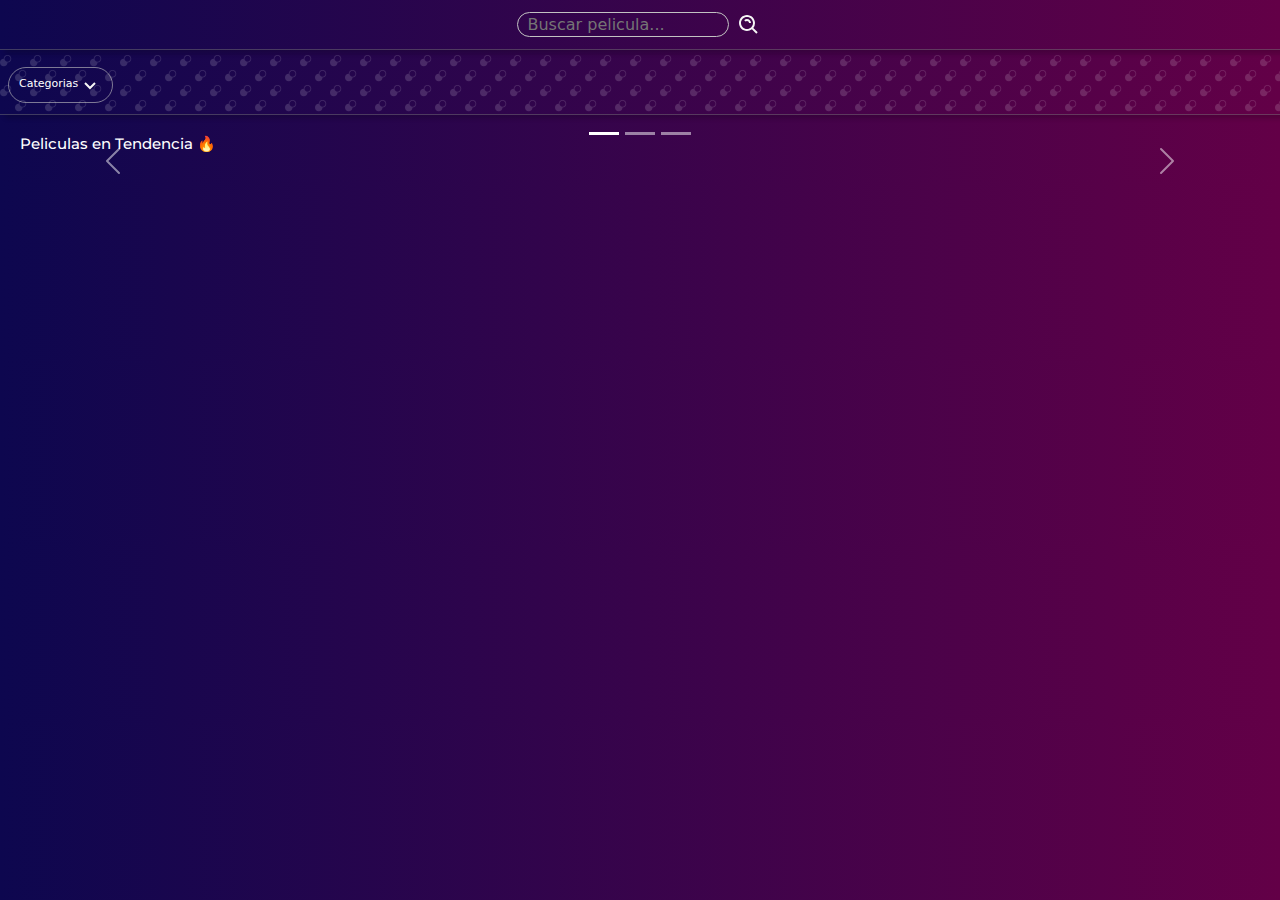
==== index.html @ f1b3bf7d "Inicio" ====
<!DOCTYPE html>
<html lang="en">
<head>
    <meta charset="UTF-8">
    <meta name="viewport" content="width=device-width, initial-scale=1.0">
    <title>Document</title>
    <link rel="stylesheet" href="style.css">

    <!-- Bootstrap -->
    <link href="https://cdn.jsdelivr.net/npm/bootstrap@5.3.3/dist/css/bootstrap.min.css" rel="stylesheet" integrity="sha384-QWTKZyjpPEjISv5WaRU9OFeRpok6YctnYmDr5pNlyT2bRjXh0JMhjY6hW+ALEwIH" crossorigin="anonymous">
</head>
<body>
    <nav>
        <div class="search-img">
            <input type="text" placeholder="Buscar pelicula...">
            <div class="back-img-search">
                <img src="public/search.svg" alt="Buscar">
            </div>
        </div>
    </nav>

    <!-- CATEGORIAS -->
    <section class="categories">
        <div class="dropdown">
            <button>
                Categorias
                <img src="public/arrow.svg" alt="Desplegar menu">
            </button>
            <div class="dropdown-content" id="category-dropdown-content">
                
            </div>
        </div>
    </section>

    <section class="topmovies">
        <h1>Peliculas en Tendencia 🔥</h1>
        <div id="carouselExampleCaptions" class="carousel slide">
            <div class="carousel-indicators">
              <button type="button" data-bs-target="#carouselExampleCaptions" data-bs-slide-to="0" class="active" aria-current="true" aria-label="Slide 1"></button>
              <button type="button" data-bs-target="#carouselExampleCaptions" data-bs-slide-to="1" aria-label="Slide 2"></button>
              <button type="button" data-bs-target="#carouselExampleCaptions" data-bs-slide-to="2" aria-label="Slide 3"></button>
            </div>
            <div class="carousel-inner">
              
            </div>
            <button class="carousel-control-prev" type="button" data-bs-target="#carouselExampleCaptions" data-bs-slide="prev">
              <span class="carousel-control-prev-icon" aria-hidden="true"></span>
              <span class="visually-hidden">Previous</span>
            </button>
            <button class="carousel-control-next" type="button" data-bs-target="#carouselExampleCaptions" data-bs-slide="next">
              <span class="carousel-control-next-icon" aria-hidden="true"></span>
              <span class="visually-hidden">Next</span>
            </button>
          </div>
    </section>
    
    <script src="index.js"></script>

    <!-- Bootstrap -->
    <script src="https://cdn.jsdelivr.net/npm/bootstrap@5.3.3/dist/js/bootstrap.bundle.min.js" integrity="sha384-YvpcrYf0tY3lHB60NNkmXc5s9fDVZLESaAA55NDzOxhy9GkcIdslK1eN7N6jIeHz" crossorigin="anonymous"></script>
</body>
</html>
---- style.css ----
@import url('https://fonts.googleapis.com/css2?family=Montserrat:ital,wght@0,100..900;1,100..900&family=Playfair+Display:ital,wght@0,400..900;1,400..900&family=Protest+Guerrilla&display=swap');

:root {
    --montserrat: 'Montserrat', sans-serif;
    --playfair: 'Playfair Display', sans-serif;
    --protest-guerrilla: 'Protest Guerrilla', sans-serif;
}

* {
    margin: 0;
    padding: 0;
    box-sizing: border-box;
}

body {
    background: rgb(13,7,79);
    background: linear-gradient(90deg, rgba(13,7,79,1) 0%, rgba(99,0,71,1) 100%);
    width: 100%;
}


/* NAVBAR */
.search-img {
    /* background: rgb(13,7,79);
    background: linear-gradient(90deg, rgba(13,7,79,1) 0%, rgba(99,0,71,1) 100%); */
    width: 100%;
    display: flex;
    justify-content: center;
    align-items: center;
    height: 50px;
    gap: 5px;
    border-bottom: 1px solid rgba(118, 118, 118, 0.477);
    box-shadow: 5px 3px 5px rgba(0, 0, 0, 0.2);
}

.search-img input {
    border: 1px solid rgb(194, 194, 194);
    border-radius: 13px;
    height: 25px;
    background-color: transparent;
    padding-left: 10px;
}

.search-img .back-img-search {
    background-color: transparent;
    display: flex;
    justify-content: center;
    align-items: center;
    border-radius: 50%;
    width: 30px;
    height: 30px;
}

.search-img .back-img-search:active {
    background-color: rgba(128, 128, 128, 0.283);
}

/* DESPLEGABLE */
.categories {
    width: 100%;
    /* background-color: lightcoral; */
    background-color: transparent;
    background-image: url("data:image/svg+xml,%3Csvg width='30' height='30' viewBox='0 0 80 80' xmlns='http://www.w3.org/2000/svg'%3E%3Cg fill='none' fill-rule='evenodd'%3E%3Cg fill='%23ffffff' fill-opacity='0.15'%3E%3Cpath d='M50 50c0-5.523 4.477-10 10-10s10 4.477 10 10-4.477 10-10 10c0 5.523-4.477 10-10 10s-10-4.477-10-10 4.477-10 10-10zM10 10c0-5.523 4.477-10 10-10s10 4.477 10 10-4.477 10-10 10c0 5.523-4.477 10-10 10S0 25.523 0 20s4.477-10 10-10zm10 8c4.418 0 8-3.582 8-8s-3.582-8-8-8-8 3.582-8 8 3.582 8 8 8zm40 40c4.418 0 8-3.582 8-8s-3.582-8-8-8-8 3.582-8 8 3.582 8 8 8z' /%3E%3C/g%3E%3C/g%3E%3C/svg%3E");
    height: 60px;
    display: flex;
    justify-content: start;
    align-items: center;
    padding: 0 8px;
    margin-top: 5px;
    border-bottom: 1px solid rgba(118, 118, 118, 0.477);
    box-shadow: 5px 3px 5px rgba(0, 0, 0, 0.2);
}
/* Estilo del contenedor */
.dropdown {
    position: relative;
    display: inline-block;
}

/* Estilo del botón */
.dropdown button {
    background-color: transparent;
    color: white;
    border: 1px solid rgba(194, 194, 194, 0.612);
    padding: 5px 10px;
    font-size: 11px;
    border-radius: 18px;
    cursor: pointer;
    display: flex;
    justify-content: center;
    align-items: center;
}

/* Estilo del contenido desplegable */
.dropdown-content {
    display: none;
    position: absolute;
    background-color: rgb(80, 3, 80);
    border: 1px solid rgba(194, 194, 194, 0.612);
    min-width: 130px;
    box-shadow: 0px 8px 16px 0px rgba(0,0,0,0.2);
    border-top-right-radius: 10px;
    border-bottom-right-radius: 10px;
    border-bottom-left-radius: 10px;
    z-index: 100;
}


/* Estilo de los enlaces dentro del desplegable */
.dropdown-content a {
    color: rgb(255, 255, 255);
    padding: 12px 16px;
    text-decoration: none;
    display: block;
    font-size: 12px;
    font-family: var(--montserrat);
}

/* Cambia el color de fondo cuando el mouse pasa por encima de un enlace */
.dropdown-content a:hover {
    background-color: #f1f1f146;
}

/* Mostrar el contenido desplegable cuando se pasa el mouse sobre el contenedor */
.dropdown:hover .dropdown-content {
    display: block;
}


.dropdown:hover button img {
    transform: rotate(180deg);
    transition: 0.5s;
}


/* TOP MOVIES */
.topmovies {
    /* background-color: lightcoral; */
    width: 100%;
    margin: 0 auto;
    padding: 20px;
}

.topmovies h1 {
    font-family: var(--montserrat);
    color: white;
    font-size: 15px;
}

#images {
    width: 100%;
    height: 100%;
    object-fit: cover;
    border-radius: 10px;
}
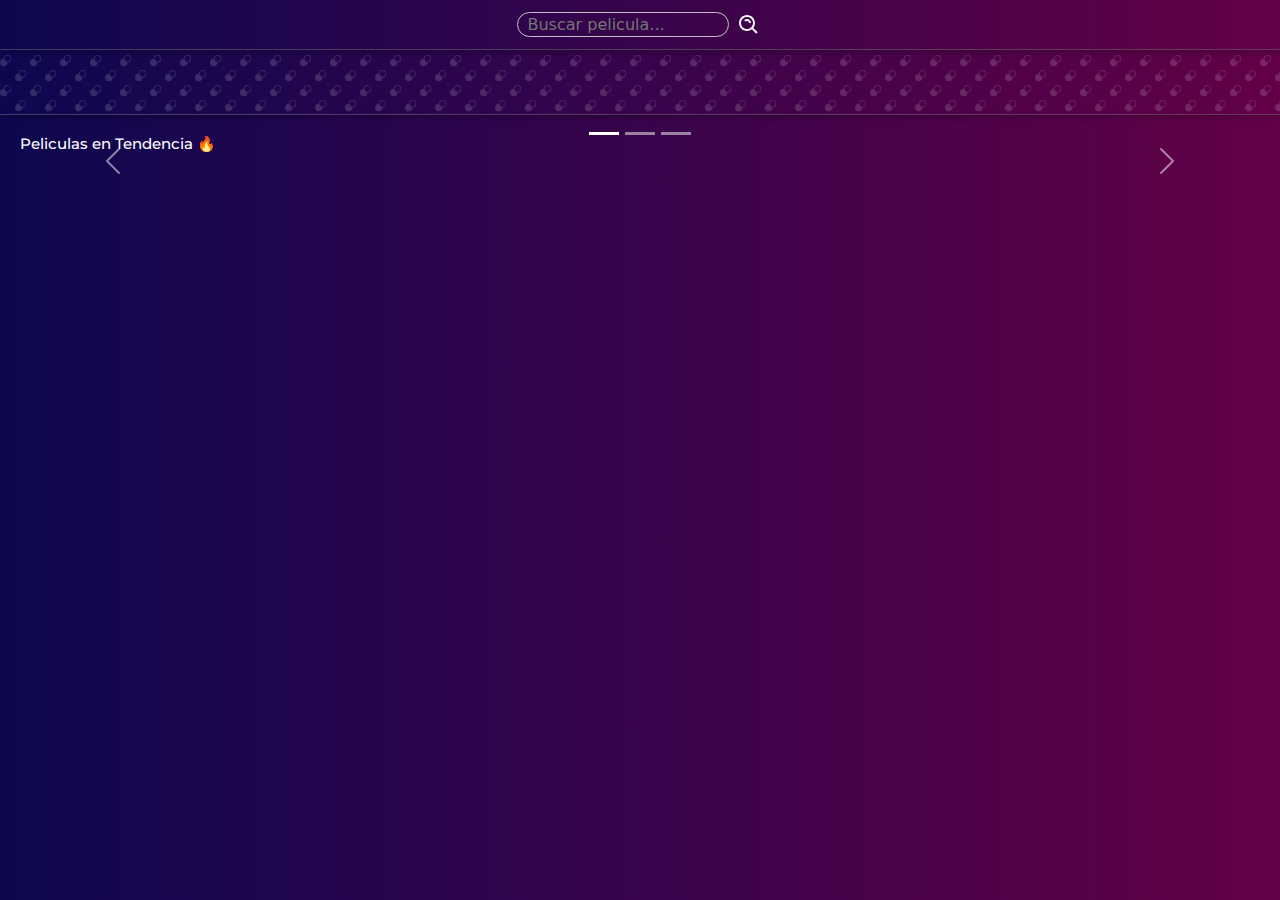
==== commit 9f1edfc2: "Cambios en css, js" ====
--- a/index.html
+++ b/index.html
@@ -22,14 +22,8 @@
 
     <!-- CATEGORIAS -->
     <section class="categories">
-        <div class="dropdown">
-            <button>
-                Categorias
-                <img src="public/arrow.svg" alt="Desplegar menu">
-            </button>
-            <div class="dropdown-content" id="category-dropdown-content">
-                
-            </div>
+        <div class="categories-wrapper" id="categories-wrapper">
+            <!-- Las categorías se llenarán dinámicamente -->
         </div>
     </section>
 
--- a/style.css
+++ b/style.css
@@ -58,10 +58,11 @@
 /* DESPLEGABLE */
 .categories {
     width: 100%;
-    /* background-color: lightcoral; */
     background-color: transparent;
     background-image: url("data:image/svg+xml,%3Csvg width='30' height='30' viewBox='0 0 80 80' xmlns='http://www.w3.org/2000/svg'%3E%3Cg fill='none' fill-rule='evenodd'%3E%3Cg fill='%23ffffff' fill-opacity='0.15'%3E%3Cpath d='M50 50c0-5.523 4.477-10 10-10s10 4.477 10 10-4.477 10-10 10c0 5.523-4.477 10-10 10s-10-4.477-10-10 4.477-10 10-10zM10 10c0-5.523 4.477-10 10-10s10 4.477 10 10-4.477 10-10 10c0 5.523-4.477 10-10 10S0 25.523 0 20s4.477-10 10-10zm10 8c4.418 0 8-3.582 8-8s-3.582-8-8-8-8 3.582-8 8 3.582 8 8 8zm40 40c4.418 0 8-3.582 8-8s-3.582-8-8-8-8 3.582-8 8 3.582 8 8 8z' /%3E%3C/g%3E%3C/g%3E%3C/svg%3E");
     height: 60px;
+    overflow: hidden;
+    position: relative;
     display: flex;
     justify-content: start;
     align-items: center;
@@ -70,67 +71,33 @@
     border-bottom: 1px solid rgba(118, 118, 118, 0.477);
     box-shadow: 5px 3px 5px rgba(0, 0, 0, 0.2);
 }
-/* Estilo del contenedor */
-.dropdown {
-    position: relative;
-    display: inline-block;
+
+.categories-wrapper {
+    display: flex;
+    white-space: nowrap;
+    transition: transform 0.5s ease-in-out; /* Animación suave */
+    width: fit-content; /* Ajusta el contenedor al contenido */
 }
 
-/* Estilo del botón */
-.dropdown button {
-    background-color: transparent;
+.category {
+    display: inline-block;
+    padding: 10px 20px;
     color: white;
-    border: 1px solid rgba(194, 194, 194, 0.612);
-    padding: 5px 10px;
-    font-size: 11px;
-    border-radius: 18px;
+    background-color: #dfdfdf2c; /* Ajusta el color de fondo según tu diseño */
+    border-radius: 5px;
+    margin-right: 10px; /* Espaciado entre categorías */
+    font-size: 14px;
     cursor: pointer;
-    display: flex;
-    justify-content: center;
-    align-items: center;
+    transition: background-color 0.3s ease;
 }
 
-/* Estilo del contenido desplegable */
-.dropdown-content {
-    display: none;
-    position: absolute;
-    background-color: rgb(80, 3, 80);
-    border: 1px solid rgba(194, 194, 194, 0.612);
-    min-width: 130px;
-    box-shadow: 0px 8px 16px 0px rgba(0,0,0,0.2);
-    border-top-right-radius: 10px;
-    border-bottom-right-radius: 10px;
-    border-bottom-left-radius: 10px;
-    z-index: 100;
-}
-
-
-/* Estilo de los enlaces dentro del desplegable */
-.dropdown-content a {
-    color: rgb(255, 255, 255);
-    padding: 12px 16px;
-    text-decoration: none;
-    display: block;
-    font-size: 12px;
+.category-text {
     font-family: var(--montserrat);
 }
 
-/* Cambia el color de fondo cuando el mouse pasa por encima de un enlace */
-.dropdown-content a:hover {
-    background-color: #f1f1f146;
+.category:hover {
+    background-color: #555; /* Cambia el color al pasar el ratón */
 }
-
-/* Mostrar el contenido desplegable cuando se pasa el mouse sobre el contenedor */
-.dropdown:hover .dropdown-content {
-    display: block;
-}
-
-
-.dropdown:hover button img {
-    transform: rotate(180deg);
-    transition: 0.5s;
-}
-
 
 /* TOP MOVIES */
 .topmovies {
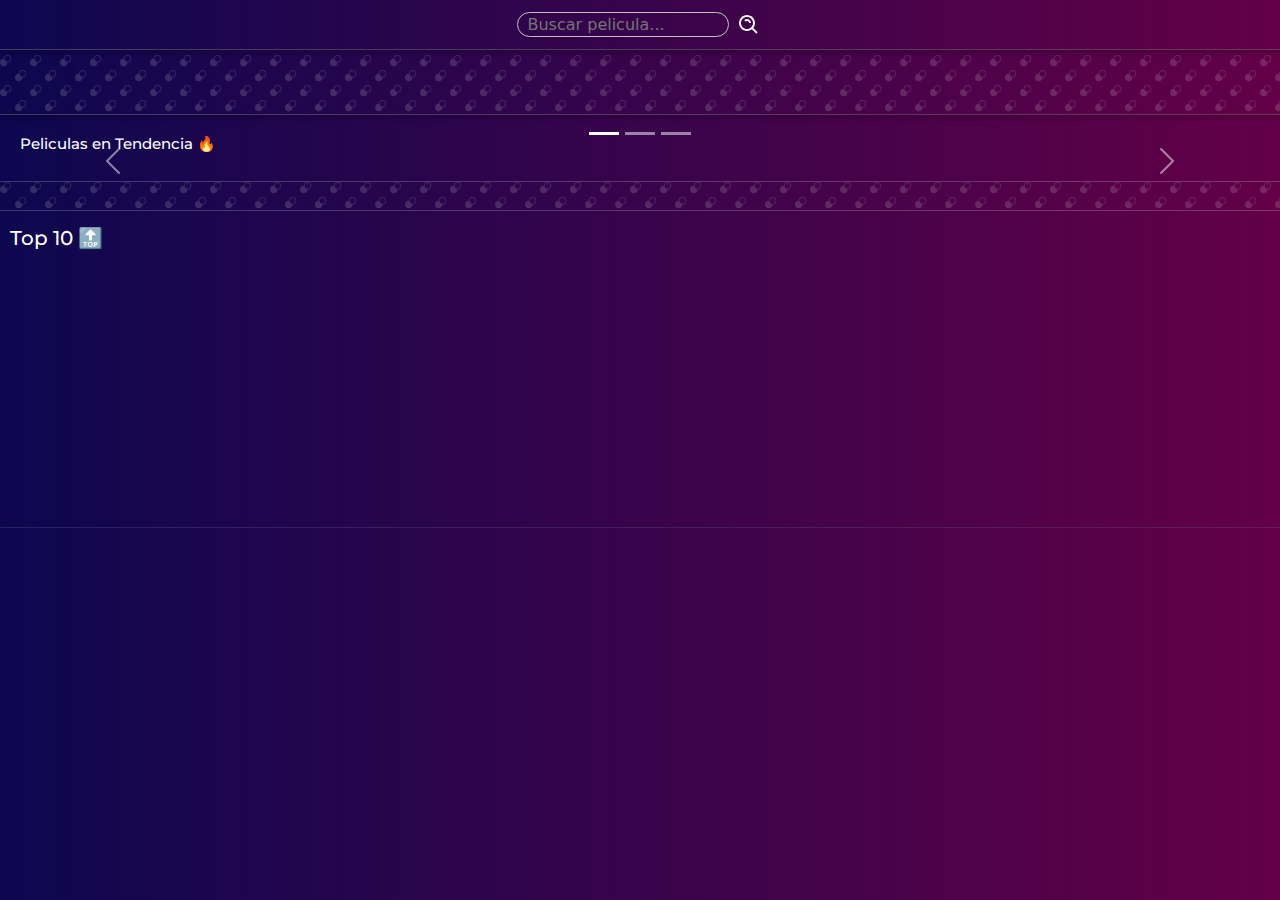
==== commit 6ab700d6: "Se añadio función de las peliculas más vistas, con su vista" ====
--- a/index.html
+++ b/index.html
@@ -48,6 +48,25 @@
             </button>
           </div>
     </section>
+
+    <section class="division"></section>
+
+    <div class="title-tenmovies">
+        <h1>Top 10 🔝</h1>
+    </div>
+
+    <!-- contenedor deslizable -->
+    <section class="tenmovies">
+        <!-- <div class="back">
+            <h1>1</h1>
+            <img src="public/1899.jpg" alt="">
+        </div> 
+
+        <div class="back">
+            <h1>2</h1>
+            <img src="public/elite.jpg" alt="">
+        </div>  -->
+    </section>
     
     <script src="index.js"></script>
 
--- a/style.css
+++ b/style.css
@@ -96,7 +96,11 @@
 }
 
 .category:hover {
-    background-color: #555; /* Cambia el color al pasar el ratón */
+    background-color: #c9c9c9aa; /* Cambia el color al pasar el ratón */
+}
+
+.category-text:hover {
+    color: black;
 }
 
 /* TOP MOVIES */
@@ -120,3 +124,78 @@
     border-radius: 10px;
 }
 
+/* DIVISION */
+.division {
+    border-top: 1px solid rgba(255, 255, 255, 0.203);
+    border-bottom: 1px solid rgba(255, 255, 255, 0.203);
+    width: 100%;
+    background-color: transparent;
+    background-image: url("data:image/svg+xml,%3Csvg width='30' height='30' viewBox='0 0 80 80' xmlns='http://www.w3.org/2000/svg'%3E%3Cg fill='none' fill-rule='evenodd'%3E%3Cg fill='%23ffffff' fill-opacity='0.15'%3E%3Cpath d='M50 50c0-5.523 4.477-10 10-10s10 4.477 10 10-4.477 10-10 10c0 5.523-4.477 10-10 10s-10-4.477-10-10 4.477-10 10-10zM10 10c0-5.523 4.477-10 10-10s10 4.477 10 10-4.477 10-10 10c0 5.523-4.477 10-10 10S0 25.523 0 20s4.477-10 10-10zm10 8c4.418 0 8-3.582 8-8s-3.582-8-8-8-8 3.582-8 8 3.582 8 8 8zm40 40c4.418 0 8-3.582 8-8s-3.582-8-8-8-8 3.582-8 8 3.582 8 8 8z' /%3E%3C/g%3E%3C/g%3E%3C/svg%3E");
+    height: 30px;
+}
+
+.title-tenmovies {
+    width: 100%;
+    display: flex;
+    padding: 0 10px;
+    justify-content: start;
+    margin-top: 15px;
+}
+
+.title-tenmovies h1 {
+    font-family: var(--montserrat);
+    color: white;
+    font-size: 20px;
+}
+
+.tenmovies {
+    width: 100%;
+    display: flex;
+    overflow-x: auto;
+    white-space: nowrap;
+    scroll-behavior: smooth;
+    padding: 0 10px;
+    gap: 15px;
+    height: 270px;
+    border-bottom: 1px solid rgba(173, 216, 230, 0.126);
+}
+
+.tenmovies::-webkit-scrollbar {
+    height: 8px;
+}
+
+.tenmovies::-webkit-scrollbar-thumb {
+    background-color: #888;
+    border-radius: 4px;
+}
+
+.tenmovies::-webkit-scrollbar-thumb:hover {
+    background-color: #555;
+}
+
+.back {
+    position: relative;
+    /* background-color: rgba(32, 204, 198, 0.064); */
+    width: 270px;
+    height: 250px;
+    display: flex;
+    justify-content: space-between;
+    align-items: center;
+    margin-top: 10px;
+}
+
+.back h1 {
+    color: transparent;
+    font-size: 12em;
+    -webkit-text-stroke: 2px #acabab;
+    font-family:'Segoe UI', Tahoma, Geneva, Verdana, sans-serif;
+    text-align: start;
+    position: absolute;
+}
+
+.back img {
+    width: 175px;
+    height: 180px;
+    padding-left: 55px;
+    z-index: 200;
+}
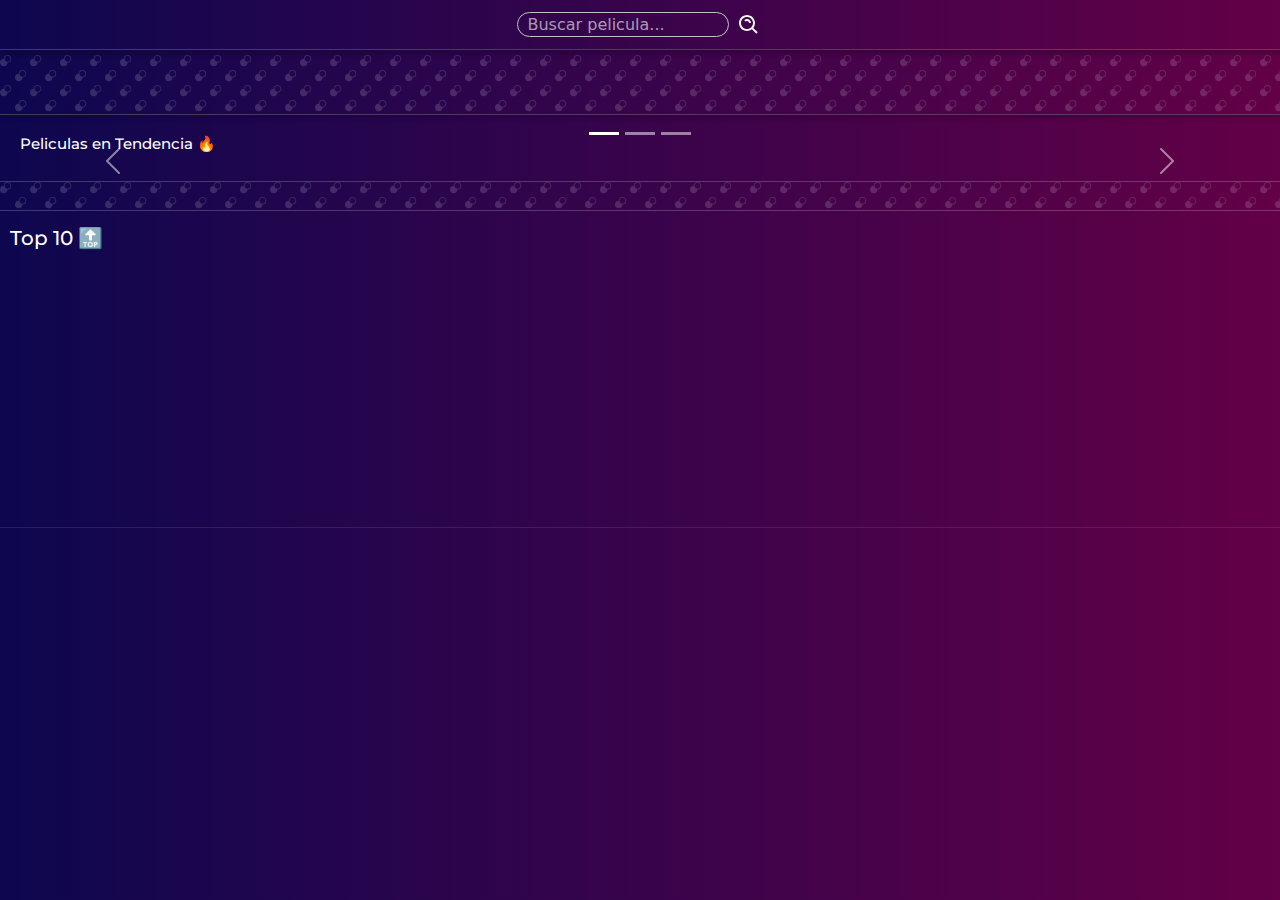
==== commit d1092954: "se añadieron las funciones de busqueda, redirigir a la pelicula cliqueda y buscada" ====
--- a/index.html
+++ b/index.html
@@ -4,8 +4,9 @@
 <head>
     <meta charset="UTF-8">
     <meta name="viewport" content="width=device-width, initial-scale=1.0">
-    <title>Document</title>
-    <link rel="stylesheet" href="style.css">
+    <title>Movies</title>
+    <link rel="stylesheet" href="css/style.css">
+    <link rel="shortcut icon" href="public/palomitas-de-maiz.png" type="image/x-icon">
 
     <!-- Bootstrap -->
     <link href="https://cdn.jsdelivr.net/npm/bootstrap@5.3.3/dist/css/bootstrap.min.css" rel="stylesheet" integrity="sha384-QWTKZyjpPEjISv5WaRU9OFeRpok6YctnYmDr5pNlyT2bRjXh0JMhjY6hW+ALEwIH" crossorigin="anonymous">
@@ -13,7 +14,7 @@
 <body>
     <nav>
         <div class="search-img">
-            <input type="text" placeholder="Buscar pelicula...">
+            <input class="search-input" type="text" placeholder="Buscar pelicula...">
             <div class="back-img-search">
                 <img src="public/search.svg" alt="Buscar">
             </div>
@@ -68,7 +69,9 @@
         </div>  -->
     </section>
     
-    <script src="index.js"></script>
+    <script src="js/index.js"></script>
+    <script src="js/seeker.js"></script>
+    <script src="js/details.js"></script>
 
     <!-- Bootstrap -->
     <script src="https://cdn.jsdelivr.net/npm/bootstrap@5.3.3/dist/js/bootstrap.bundle.min.js" integrity="sha384-YvpcrYf0tY3lHB60NNkmXc5s9fDVZLESaAA55NDzOxhy9GkcIdslK1eN7N6jIeHz" crossorigin="anonymous"></script>
--- a/css/style.css
+++ b/css/style.css
@@ -0,0 +1,240 @@
+@import url('https://fonts.googleapis.com/css2?family=Montserrat:ital,wght@0,100..900;1,100..900&family=Playfair+Display:ital,wght@0,400..900;1,400..900&family=Protest+Guerrilla&display=swap');
+
+:root {
+    --montserrat: 'Montserrat', sans-serif;
+    --playfair: 'Playfair Display', sans-serif;
+    --protest-guerrilla: 'Protest Guerrilla', sans-serif;
+}
+
+* {
+    margin: 0;
+    padding: 0;
+    box-sizing: border-box;
+}
+
+body {
+    background: rgb(13,7,79);
+    background: linear-gradient(90deg, rgba(13,7,79,1) 0%, rgba(99,0,71,1) 100%);
+    width: 100%;
+}
+
+
+/* NAVBAR */
+.search-img {
+    /* background: rgb(13,7,79);
+    background: linear-gradient(90deg, rgba(13,7,79,1) 0%, rgba(99,0,71,1) 100%); */
+    width: 100%;
+    display: flex;
+    justify-content: center;
+    align-items: center;
+    height: 50px;
+    gap: 5px;
+    border-bottom: 1px solid rgba(118, 118, 118, 0.477);
+    box-shadow: 5px 3px 5px rgba(0, 0, 0, 0.2);
+}
+
+.search-img input {
+    border: 1px solid rgb(194, 194, 194);
+    border-radius: 13px;
+    height: 25px;
+    background-color: transparent;
+    padding-left: 10px;
+    color: white; /* Cambiar el color del texto a blanco */
+}
+
+.search-img input::placeholder {
+    color: rgba(255, 255, 255, 0.6); /* Color del texto del placeholder en blanco con transparencia */
+}
+
+.search-img input:focus {
+    outline: none; /* Opcional: remover el borde azul cuando el input esté enfocado */
+}
+
+/* PELICULAS RELACIONADAS */
+.suggestions-box {
+    position: absolute;
+    background-color: rgba(142, 1, 135, 0.95);
+    border: 1px solid #ccc;
+    border-radius: 5px;
+    width: calc(100% - 22px); /* Alinearlo con el input */
+    max-height: 200px;
+    overflow-y: auto;
+    z-index: 10;
+    top: 6%;
+    margin-top: 5px;
+    display: none; /* Solo mostrar cuando haya sugerencias */
+}
+
+.suggestion-item {
+    padding: 10px;
+    font-size: 13px;
+    cursor: pointer;
+    color: rgb(255, 255, 255);
+    border-bottom: 1px solid rgba(255, 255, 255, 0.285);
+    font-family: var(--montserrat);
+}
+
+.suggestion-item:hover {
+    background-color: #f0f0f0;
+}
+
+
+
+.search-img .back-img-search {
+    background-color: transparent;
+    display: flex;
+    justify-content: center;
+    align-items: center;
+    border-radius: 50%;
+    width: 30px;
+    height: 30px;
+}
+
+.search-img .back-img-search:active {
+    background-color: rgba(128, 128, 128, 0.283);
+}
+
+/* DESPLEGABLE */
+.categories {
+    width: 100%;
+    background-color: transparent;
+    background-image: url("data:image/svg+xml,%3Csvg width='30' height='30' viewBox='0 0 80 80' xmlns='http://www.w3.org/2000/svg'%3E%3Cg fill='none' fill-rule='evenodd'%3E%3Cg fill='%23ffffff' fill-opacity='0.15'%3E%3Cpath d='M50 50c0-5.523 4.477-10 10-10s10 4.477 10 10-4.477 10-10 10c0 5.523-4.477 10-10 10s-10-4.477-10-10 4.477-10 10-10zM10 10c0-5.523 4.477-10 10-10s10 4.477 10 10-4.477 10-10 10c0 5.523-4.477 10-10 10S0 25.523 0 20s4.477-10 10-10zm10 8c4.418 0 8-3.582 8-8s-3.582-8-8-8-8 3.582-8 8 3.582 8 8 8zm40 40c4.418 0 8-3.582 8-8s-3.582-8-8-8-8 3.582-8 8 3.582 8 8 8z' /%3E%3C/g%3E%3C/g%3E%3C/svg%3E");
+    height: 60px;
+    overflow: hidden;
+    position: relative;
+    display: flex;
+    justify-content: start;
+    align-items: center;
+    padding: 0 8px;
+    margin-top: 5px;
+    border-bottom: 1px solid rgba(118, 118, 118, 0.477);
+    box-shadow: 5px 3px 5px rgba(0, 0, 0, 0.2);
+}
+
+.categories-wrapper {
+    display: flex;
+    white-space: nowrap;
+    transition: transform 0.5s ease-in-out; /* Animación suave */
+    width: fit-content; /* Ajusta el contenedor al contenido */
+}
+
+.category {
+    display: inline-block;
+    padding: 10px 20px;
+    color: white;
+    background-color: #dfdfdf2c; /* Ajusta el color de fondo según tu diseño */
+    border-radius: 5px;
+    margin-right: 10px; /* Espaciado entre categorías */
+    font-size: 14px;
+    cursor: pointer;
+    transition: background-color 0.3s ease;
+}
+
+.category-text {
+    font-family: var(--montserrat);
+}
+
+.category:hover {
+    background-color: #c9c9c9aa; /* Cambia el color al pasar el ratón */
+}
+
+.category-text:hover {
+    color: black;
+}
+
+/* TOP MOVIES */
+.topmovies {
+    /* background-color: lightcoral; */
+    width: 100%;
+    margin: 0 auto;
+    padding: 20px;
+}
+
+.topmovies h1 {
+    font-family: var(--montserrat);
+    color: white;
+    font-size: 15px;
+}
+
+#images {
+    width: 100%;
+    height: 100%;
+    object-fit: cover;
+    border-radius: 10px;
+}
+
+/* DIVISION */
+.division {
+    border-top: 1px solid rgba(255, 255, 255, 0.203);
+    border-bottom: 1px solid rgba(255, 255, 255, 0.203);
+    width: 100%;
+    background-color: transparent;
+    background-image: url("data:image/svg+xml,%3Csvg width='30' height='30' viewBox='0 0 80 80' xmlns='http://www.w3.org/2000/svg'%3E%3Cg fill='none' fill-rule='evenodd'%3E%3Cg fill='%23ffffff' fill-opacity='0.15'%3E%3Cpath d='M50 50c0-5.523 4.477-10 10-10s10 4.477 10 10-4.477 10-10 10c0 5.523-4.477 10-10 10s-10-4.477-10-10 4.477-10 10-10zM10 10c0-5.523 4.477-10 10-10s10 4.477 10 10-4.477 10-10 10c0 5.523-4.477 10-10 10S0 25.523 0 20s4.477-10 10-10zm10 8c4.418 0 8-3.582 8-8s-3.582-8-8-8-8 3.582-8 8 3.582 8 8 8zm40 40c4.418 0 8-3.582 8-8s-3.582-8-8-8-8 3.582-8 8 3.582 8 8 8z' /%3E%3C/g%3E%3C/g%3E%3C/svg%3E");
+    height: 30px;
+}
+
+.title-tenmovies {
+    width: 100%;
+    display: flex;
+    padding: 0 10px;
+    justify-content: start;
+    margin-top: 15px;
+}
+
+.title-tenmovies h1 {
+    font-family: var(--montserrat);
+    color: white;
+    font-size: 20px;
+}
+
+.tenmovies {
+    width: 100%;
+    display: flex;
+    overflow-x: auto;
+    white-space: nowrap;
+    scroll-behavior: smooth;
+    padding: 0 10px;
+    gap: 15px; 
+    height: 270px;
+    border-bottom: 1px solid rgba(173, 216, 230, 0.126);
+}
+
+.tenmovies::-webkit-scrollbar {
+    height: 8px;
+}
+
+.tenmovies::-webkit-scrollbar-thumb {
+    background-color: #888;
+    border-radius: 4px;
+}
+
+.tenmovies::-webkit-scrollbar-thumb:hover {
+    background-color: #555;
+}
+
+.back {
+    position: relative;
+    /* background-color: rgba(32, 204, 198, 0.064); */
+    width: 270px;
+    height: 250px;
+    display: flex;
+    justify-content: space-between;
+    align-items: center;
+    margin-top: 10px;
+}
+
+.back h1 {
+    color: transparent;
+    font-size: 12em;
+    -webkit-text-stroke: 2px #acabab;
+    font-family:'Segoe UI', Tahoma, Geneva, Verdana, sans-serif;
+    text-align: start;
+    position: absolute;
+}
+
+.back img {
+    width: 175px;
+    height: 180px;
+    padding-left: 55px;
+    z-index: 200;
+}
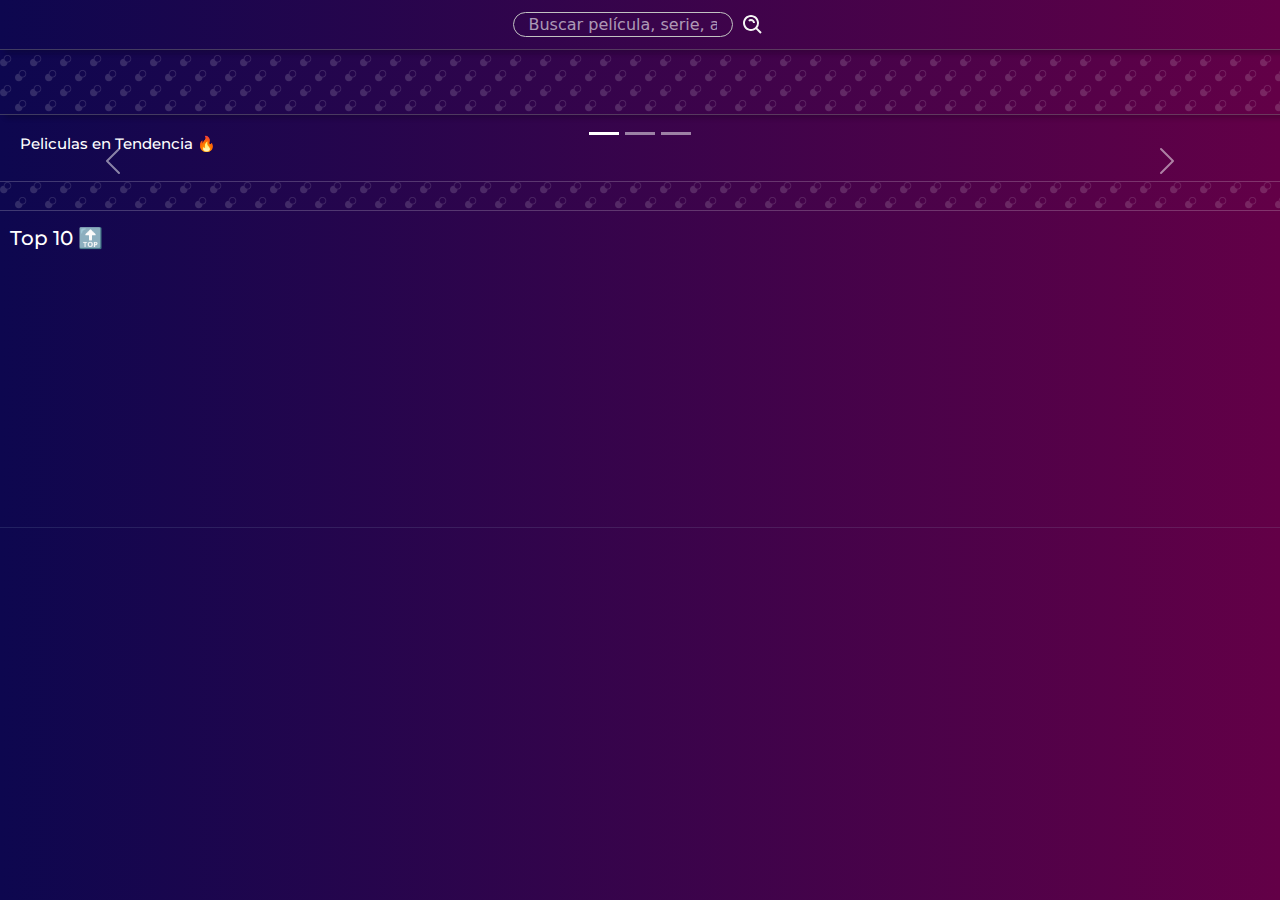
==== commit 6fa9f327: "Se añadio varias cositas" ====
--- a/index.html
+++ b/index.html
@@ -12,13 +12,16 @@
     <link href="https://cdn.jsdelivr.net/npm/bootstrap@5.3.3/dist/css/bootstrap.min.css" rel="stylesheet" integrity="sha384-QWTKZyjpPEjISv5WaRU9OFeRpok6YctnYmDr5pNlyT2bRjXh0JMhjY6hW+ALEwIH" crossorigin="anonymous">
 </head>
 <body>
+    <!-- BARRA NAVEGACION -->
     <nav>
         <div class="search-img">
-            <input class="search-input" type="text" placeholder="Buscar pelicula...">
+            <input class="search-input" type="text" placeholder="Buscar película, serie, actor">
             <div class="back-img-search">
-                <img src="public/search.svg" alt="Buscar">
+                <img src="public/search.svg" alt="Buscar" class="icon-search">
+                <img src="public/close.svg" alt="Cerrar" class="icon-close" style="display: none;">
             </div>
         </div>
+        
     </nav>
 
     <!-- CATEGORIAS -->
@@ -28,6 +31,7 @@
         </div>
     </section>
 
+    <!-- PELICULAS POPULARES -->
     <section class="topmovies">
         <h1>Peliculas en Tendencia 🔥</h1>
         <div id="carouselExampleCaptions" class="carousel slide">
@@ -52,10 +56,10 @@
 
     <section class="division"></section>
 
+    <!-- 10 PELICULAS MAS POPULARES -->
     <div class="title-tenmovies">
         <h1>Top 10 🔝</h1>
     </div>
-
     <!-- contenedor deslizable -->
     <section class="tenmovies">
         <!-- <div class="back">
@@ -68,6 +72,7 @@
             <img src="public/elite.jpg" alt="">
         </div>  -->
     </section>
+    <!-- 10 PELICULAS MAS POPULARES -->
     
     <script src="js/index.js"></script>
     <script src="js/seeker.js"></script>
--- a/css/style.css
+++ b/css/style.css
@@ -40,6 +40,8 @@
     background-color: transparent;
     padding-left: 10px;
     color: white; /* Cambiar el color del texto a blanco */
+    width: 220px;
+    padding: 5px 15px;
 }
 
 .search-img input::placeholder {
@@ -53,15 +55,15 @@
 /* PELICULAS RELACIONADAS */
 .suggestions-box {
     position: absolute;
-    background-color: rgba(142, 1, 135, 0.95);
+    background-color: rgba(26, 26, 26, 0.932);
     border: 1px solid #ccc;
-    border-radius: 5px;
+    /* border-radius: 5px; */
     width: calc(100% - 22px); /* Alinearlo con el input */
     max-height: 200px;
     overflow-y: auto;
     z-index: 10;
     top: 6%;
-    margin-top: 5px;
+    margin-top: 35px;
     display: none; /* Solo mostrar cuando haya sugerencias */
 }
 
@@ -78,7 +80,12 @@
     background-color: #f0f0f0;
 }
 
-
+.pelicula,
+.series,
+.personas {
+    padding: 5px 10px;
+    color: white;
+}
 
 .search-img .back-img-search {
     background-color: transparent;
@@ -88,6 +95,10 @@
     border-radius: 50%;
     width: 30px;
     height: 30px;
+}
+
+.search-img .icon-close {
+    cursor: pointer;
 }
 
 .search-img .back-img-search:active {
